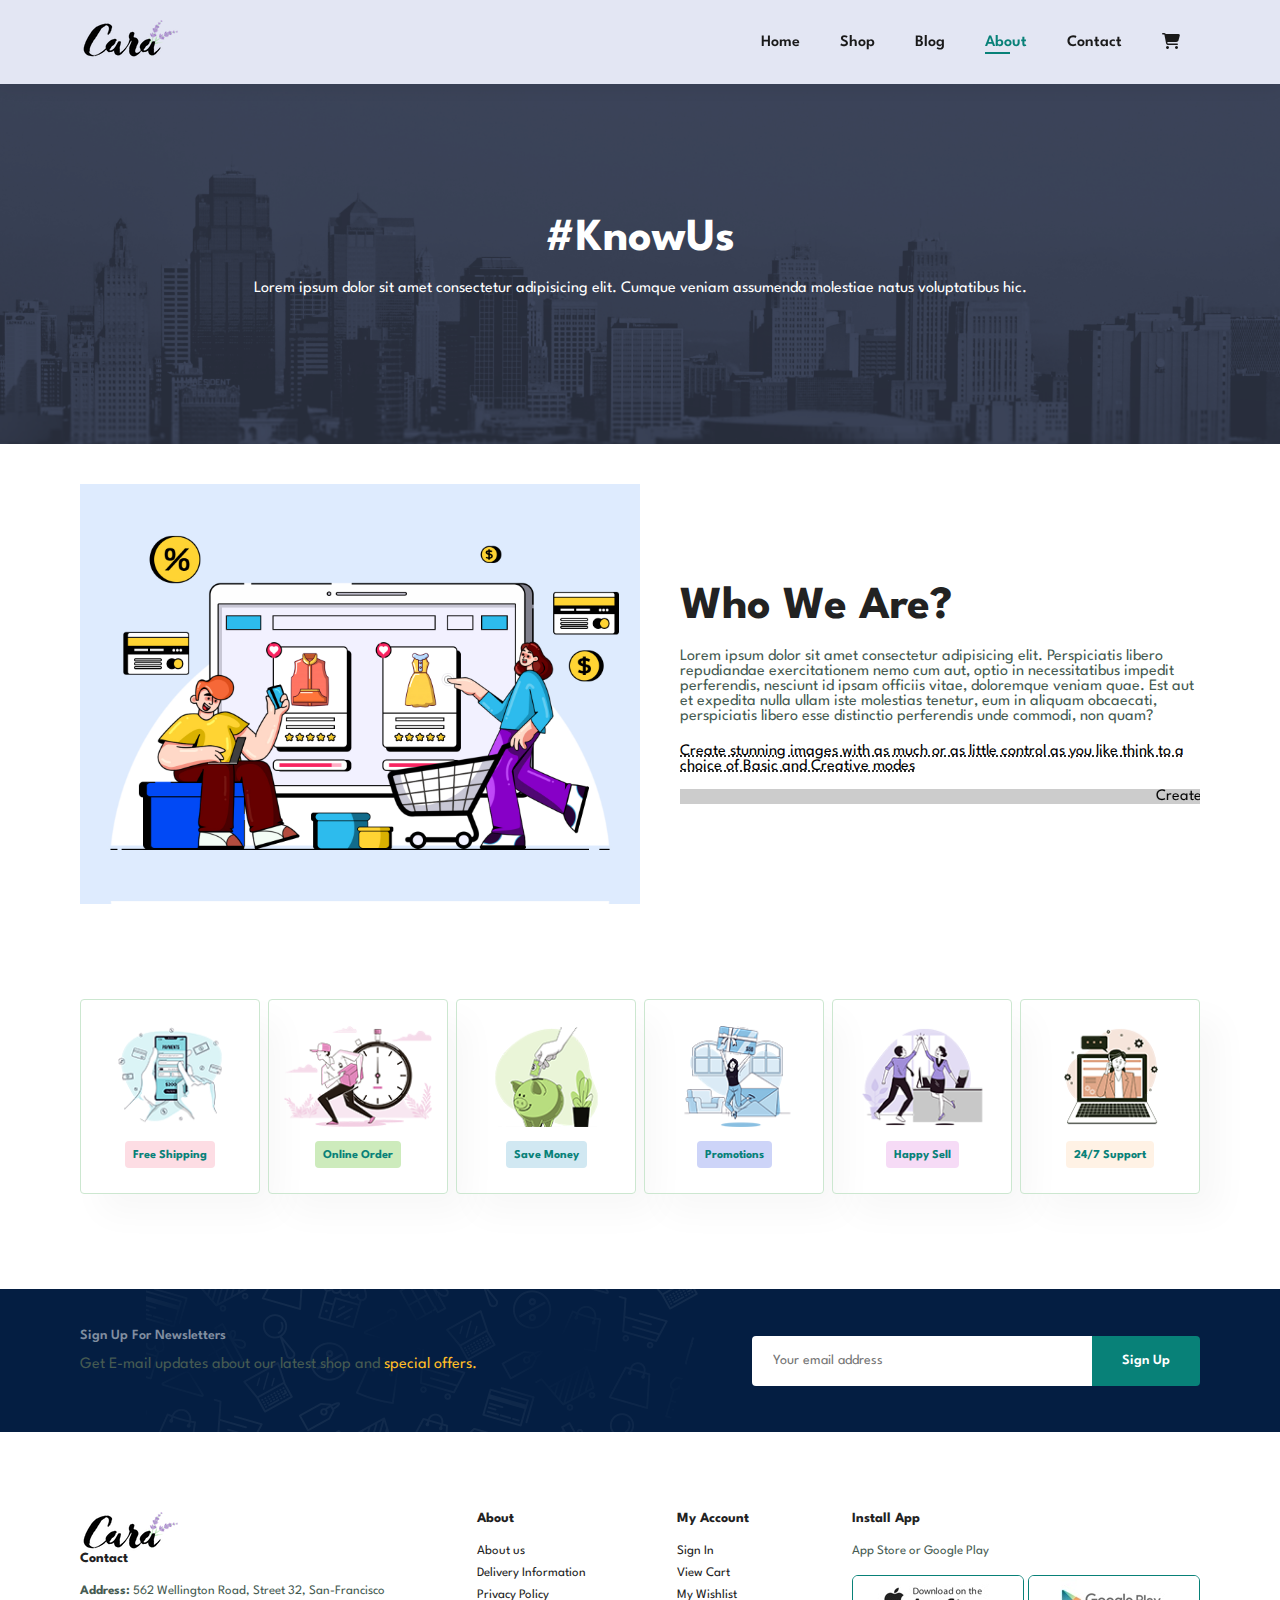
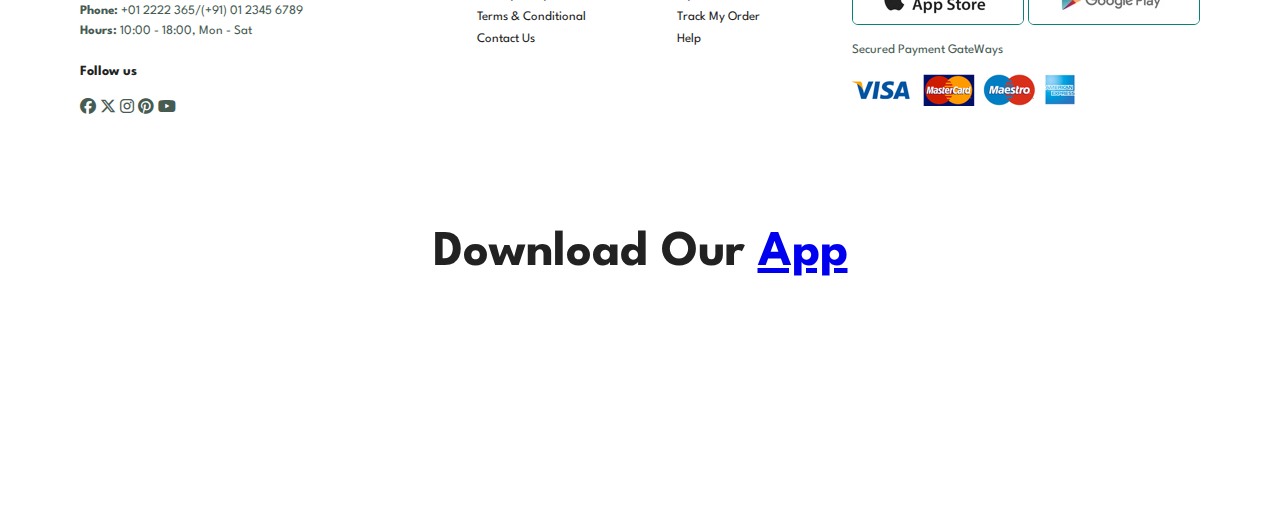
==== about.html @ c0e15d22 "created about page" ====
<!DOCTYPE html>
<html lang="en">
<head>
    <meta charset="UTF-8">
    <meta name="viewport" content="width=device-width, initial-scale=1.0">
    <title>Document</title>
    <link rel="stylesheet" href="style.css">
    <link rel="stylesheet" href="https://cdnjs.cloudflare.com/ajax/libs/font-awesome/6.4.2/css/all.min.css"/>
</head>
<body>
    
    <section id = "header">
        <a href=""><img src="img/logo.png" class="logo" alt="logo"></a>

        <div>
            <ul id="navbar">
                <li><a href="index.html">Home</a></li>
                <li><a href="shop.html">Shop</a></li>
                <li><a href="blog.html">Blog</a></li>
                <li><a class="active" href="about.html">About</a></li>
                <li><a href="contact.html">Contact</a></li>
                <li id="lg-bag"><a href="cart.html"><i class="fa-solid fa-cart-shopping"></i></a></li>
                <a href="#" id="close" ><i class="far fa-times"></i></a>
            </ul>
        </div>
        <div id="mobile">
            <a href="cart.html"><i class="fa-solid fa-cart-shopping"></i></a>
            <i id="bar" class="fas fa-outdent"></i>
        </div>
    </section>

    <section id="page-header" class="about-header">
        
        <h2>#KnowUs</h2>
        
        <p>Lorem ipsum dolor sit amet consectetur adipisicing elit. Cumque veniam assumenda molestiae natus voluptatibus hic. </p>
        
    </section>

    <section id="about-head" class="section-p1">
        <img src="img/about/a6.jpg" alt="">
        <div>
            <h2>Who We Are?</h2>
            <p>Lorem ipsum dolor sit amet consectetur adipisicing 
                elit. Perspiciatis libero repudiandae exercitationem 
                nemo cum aut, optio in necessitatibus impedit perferendis, nesciunt id ipsam officiis vitae, doloremque veniam quae. Est aut et expedita nulla ullam iste molestias tenetur, eum in aliquam obcaecati, perspiciatis libero esse 
                distinctio perferendis unde commodi, non quam?</p>
            <abbr title="">Create stunning images with as much 
                or as little control as you like think to a choice
                 of Basic and Creative modes
            </abbr>
            <br>
            <br>

            <marquee bgcolor="#ccc" loop="-1" scrollamount="5" width="100%">
                Create stunning images with as much 
                or as little control as you like think to a choice
                 of Basic and Creative modes</marquee>
        </div>
    </section>

    <section id="feature" class="section-p1">
        <div class="fe-box">
            <img src="img/features/f1.png" alt="">
            <h6>Free Shipping</h6>
        </div>
        <div class="fe-box">
            <img src="img/features/f2.png" alt="">
            <h6>Online Order</h6>
        </div>
        <div class="fe-box">
            <img src="img/features/f3.png" alt="">
            <h6>Save Money</h6>
        </div>
        <div class="fe-box">
            <img src="img/features/f4.png" alt="">
            <h6>Promotions</h6>
        </div>
        <div class="fe-box">
            <img src="img/features/f5.png" alt="">
            <h6>Happy Sell</h6>
        </div>
        <div class="fe-box">
            <img src="img/features/f6.png" alt="">
            <h6>24/7 Support</h6>
        </div>
    </section>

    <section id="newsletter" class="section-p1 section-m1" >
        <div class="newstext">
            <h4>Sign Up For Newsletters</h4>
            <p>Get E-mail updates about our latest shop and <span>special offers.</span></p>
        </div>
        <div class="form">
            <input type="text" placeholder="Your email address">
            <button class="normal">Sign Up</button>
        </div>
    </section>

    <footer class="section-p1">
        <div class="col">
            <img src="img/logo.png" alt="">
            <h4>Contact</h4>
            <p><strong>Address: </strong>562 Wellington Road, Street 32, San-Francisco</p>
            <p><strong>Phone: </strong>+01 2222 365/(+91) 01 2345 6789</p>
            <p><strong>Hours: </strong>10:00 - 18:00, Mon - Sat</p>
            <div class="follow">
                <h4>Follow us</h4>
                <div class="icon">
                    <i class="fa-brands fa-facebook"></i>
                    <i class="fa-brands fa-x-twitter"></i>
                    <i class="fa-brands fa-instagram"></i>
                    <i class="fa-brands fa-pinterest"></i>
                    <i class="fa-brands fa-youtube"></i>
                </div>
            </div>
        </div>

        <div class="col">
            <h4>About</h4>
            <a href="#">About us</a>
            <a href="#">Delivery Information</a>
            <a href="#">Privacy Policy</a>
            <a href="#">Terms & Conditional</a>
            <a href="#">Contact Us</a>
        </div>

        <div class="col">
            <h4>My Account</h4>
            <a href="#">Sign In</a>
            <a href="#">View Cart</a>
            <a href="#">My Wishlist</a>
            <a href="#">Track My Order</a>
            <a href="#">Help</a>
        </div>

        <div class="col install">
            <h4>Install App</h4>
            <p>App Store or Google Play</p>
            <div class="row">
                <img src="img/pay/app.jpg" alt="">
                <img src="img/pay/play.jpg" alt="">
            </div>
            <p>Secured Payment GateWays</p>
            <img src="img/pay/pay.png" alt="">
        </div>

    </footer>

    <section id="about-app" class="section-p1">
        <h1>Download Our <a href="#">App</a></h1>
        <div class="video">
            <video autoplay muted loop src="img/about/1.mp4"></video>
        </div>
    </section>

    

    <script src="script.js"></script>
</body>
</html>
---- style.css ----
@import url("https://fonts.googleapis.com/css2?family=Spartan:wght@100;200;300;400;500;600;700;800;900&display=swap");
* {
  margin: 0;
  padding: 0;
  box-sizing: border-box;
  font-family: "Spartan", sans-serif;
}

html {
  scroll-behavior: smooth;
}

/* Global Styles */

h1 {
  font-size: 50px;
  line-height: 64px;
  color: #222;
}

h2 {
  font-size: 46px;
  line-height: 54px;
  color: #222;
}

h4 {
  font-size: 20px;
  color: #222;
}

h6 {
  font-weight: 700;
  font-size: 12px;
}

p {
  font-size: 16px;
  color: #465b52;
  margin: 15px 0 20px 0;
}

.section-p1 {
  padding: 40px 80px;
}

.section-m1 {
  margin: 40px 0;
}

button.normal{
    font-size: 14px;
    font-weight: 600;
    padding: 15px 30px;
    color: #000;
    background-color: #fff;
    border-radius: 4px;
    cursor: pointer;
    border: none;
    outline: none;
    transition: 0.2s;
}

button.white{
    font-size: 13px;
    font-weight: 600;
    padding: 11px 18px;
    color: #fff;
    background-color: transparent;
    cursor: pointer;
    border: 1px solid #fff;
    outline: none;
    transition: 0.2s;
}

body {
  width: 100%;
}

#header{
    display: flex;
    align-items: center;
    justify-content: space-between;
    padding: 20px 80px;
    background: #E3E6F3;
    box-shadow: 0 5px 15px rgba(0,0,0,0.06);
    z-index: 999;
    position: sticky;
    top: 0;
    left: 0;
}
 
#navbar{
    display: flex;
    align-items: center;
    justify-content: center;
} 

 #navbar li{
    list-style: none;
    padding: 0 20px;
    position: relative;
}

#navbar li a{
    text-decoration: none;
    font-size: 16px;
    font-weight: 600;
    color: #1a1a1a;
    transition: 0.3s ease;
}

#navbar li a:hover,
#navbar li a.active{
    color: #088178;
}

#navbar li a.active::after,
#navbar li a:hover::after{
    content: "";
    width: 30%;
    height: 2px;
    background-color: #088178;
    position: absolute;
    bottom: -4px;
    left: 20px;
} 

#mobile{
    display: none;
    align-items: center;
}

#close{
    display: none;
}

#hero{
    background-image: url("img/hero4.png");
    height: 90vh;
    width: 100%;
    background-size: cover;
    background-position: top 25% right 0;
    padding: 0 80px;
    display: flex;
    flex-direction: column;
    align-items: flex-start;
    justify-content: center;
}

#hero h4{
    padding-bottom: 15px;
}

#hero h1{
    color: #088178;
}

#hero button{
    background-image: url("img/button.png");
    background-color: transparent;
    color: #088178;
    border: 0;
    padding: 14px 80px 14px 65px;
    background-repeat: no-repeat;
    cursor: pointer;
    font-weight: 700;
    font-size: 15px;
}

#feature {
    display: flex;
    align-items: center;
    justify-content: space-between;
    flex-wrap: wrap;
}

#feature .fe-box{
    width: 180px;
    text-align: center;
    padding: 25px 15px;
    box-shadow: 20px 20px 34px rgba(0,0,0,0.03);
    border: 1px solid #cce7d0;
    border-radius: 4px;
    margin: 15px 0;
}

#feature .fe-box:hover{
    box-shadow: 10px 10px 54px rgba(70, 62, 221, 0.1);
}

#feature .fe-box img{
    width: 100%;
    margin-bottom: 10px;
}

#feature .fe-box h6{
    display: inline-block;
    padding: 9px 8px 6px 8px;
    line-height: 1;
    border-radius: 4px;
    color: #088178;
    background-color: #fddde4;
}

#feature .fe-box:nth-child(2) h6{
    background-color: #cdebbc;
}

#feature .fe-box:nth-child(3) h6{
    background-color: #d1e8f2;
}

#feature .fe-box:nth-child(4) h6{
    background-color: #cdd4f8;
}

#feature .fe-box:nth-child(5) h6{
    background-color: #f6dbf6;
}

#feature .fe-box:nth-child(6) h6{
    background-color: #fff2e5;
}

#product1{
    text-align: center;
}

#product1 .pro-container{
    display: flex;
    justify-content: space-between;
    padding-top: 20px;
    flex-wrap: wrap;
}

#product1 .pro{
    width: 23%;
    min-width: 250px;
    padding: 10px 12px;
    border: 1px solid #cce7d0;
    border-radius: 25px;
    cursor: pointer;
    box-shadow: 20px 20px 30px rgba(0,0,0,0.02);
    margin: 15px 0;
    transition: 0.2s ease;
    position: relative;
}

#product1 .pro img{
    width: 100%;
    border-radius: 20px;
}

#product1 .pro:hover{
    box-shadow: 20px 20px 30px rgba(0,0,0,0.06);
}

#product1 .pro .des{
    text-align: start;
    padding: 10px 0;
}

#product1 .pro .des span{
    color: #606063;
    font-size: 12px;
}

#product1 .pro .des h5{
    padding-top: 7px;
    color: #1a1a1a;
    font-size: 14px;
}

#product1 .pro .des i{
    font-size: 12px;
    color: rgb(243,0181, 25);
}

#product1 .pro .des h4{
    padding-top: 7px;
    font-size: 15px;
    font-weight: 700;
    color: #088178;
}

#product1 .pro .cart{
    width: 40px;
    height: 40px;
    line-height: 40px;
    border-radius: 50px;
    background-color: #e8f6ea;
    font-weight: 500;
    color: #088178;
    border: 1px solid #cce7d0;
    position: absolute;
    bottom: 20px;
    right: 10px;
}

#banner{
    display: flex;
    flex-direction: column;
    justify-content: center;
    align-items: center;
    text-align: center;
    background-image: url("img/banner/b2.jpg");
    width: 100%;
    height: 40vh;
    background-size: cover;
    background-position: center;
}

#banner h4{
    color: #fff;
    font-size: 16px;
}

#banner h2{
    color: #fff;
    font-size: 30px;
    padding: 10px 0;
}

#banner h2 span{
    color: #ef3636;
}

#banner button:hover{
    background: #088178;
    color: #fff;
}

#sm-banner {
    display: flex;
    justify-content: space-between;
    flex-wrap: wrap;
}

#sm-banner .banner-box{
    display: flex;
    flex-direction: column;
    justify-content: center;
    align-items: flex-start;
    background-image: url("img/banner/b17.jpg");
    min-width: 555px;
    height: 50vh;
    background-size: cover;
    background-position: center;
    padding: 30px;
}

#sm-banner h4{
    color: #fff;
    font-size: 20px;
    font-weight: 300;
}

#sm-banner h2{
    color: #fff;
    font-size: 28px;
    font-weight: 800;
}

#sm-banner span{
    color: #fff;
    font-size: 14px;
    font-weight: 500;
    padding-bottom: 15px;
}

#sm-banner .banner-box:hover button{
    background: #088178;
    border: 1px solid #088178;
}

#sm-banner .banner-box2{
    background-image: url("img/banner/b10.jpg");
}

#banner3 .banner-box{
    display: flex;
    flex-direction: column;
    justify-content: center;
    align-items: flex-start;
    background-image: url("img/banner/b7.jpg");
    min-width: 30%;
    height: 30vh;
    background-size: cover;
    background-position: center;
    padding: 20px;
    margin-bottom: 20px;
}

#banner3{
    display: flex;
    justify-content: space-between;
    flex-wrap: wrap;
    padding: 0 80px;
}

#banner3 h2{
    color: #fff;
    font-weight: 900;
    font-size: 22px;
}

#banner3 h3{
    color: #ec544e;
    font-weight: 800;
    font-size: 15px;
}

#banner3 .banner-box2{
    background-image: url("img/banner/b4.jpg");
}

#banner3 .banner-box3{
    background-image: url("img/banner/b18.jpg");
}

#newsletter{
    display: flex;
    justify-content: space-between;
    flex-wrap: wrap;
    align-items: center;
    background-image: url("img/banner/b14.png");
    background-repeat: no-repeat;
    background-position:  20% 30%;
    background-color: #041e42;
}

#newsletter h4 {
    font-size: 22px;
    font-weight: 700;
    color: #fff;
}

#newsletter h4 {
    font-size: 14px;
    font-weight: 600;
    color: #818ea0;
}

#newsletter p span{
    color: #ffbd27;
}

#newsletter input {
    height: 3.125rem;
    padding: 0 1.25rem;
    font-size: 14px;
    width: 100%;
    border: 1px solid transparent;
    border-radius: 4px;
    outline: none;
    border-top-right-radius: 0;
    border-bottom-right-radius: 0;
}

#newsletter button{
    background-color: #088178;
    color: #fff;
    white-space: nowrap;
    border-top-left-radius: 0;
    border-bottom-left-radius: 0;
}

#newsletter .form{
    display: flex;
    width: 40%;
}

footer{
    display: flex;
    flex-wrap: wrap;
    justify-content: space-between;
}

footer .col{
    display: flex;
    flex-direction: column;
    align-items: flex-start;
    margin-bottom: 20px;
}

footer .logo{
    margin-bottom: 30px;
}

footer h4{
    font-size: 14px;
    padding-bottom: 20px;
}

footer p{
    font-size: 13px;
    margin: 0 0 8px 0;
}

footer a{
    font-size: 13px;
    text-decoration: none;
    color: #222;
    margin-bottom: 10px;
}

footer .follow{
    margin-top: 20px;
}

footer .follow{
    color: #465b52;
    padding-right: 4px;
    cursor: pointer;
}

footer .install .row img{
    border: 1px solid #088178;
    border-radius: 6px;
}

footer .install img{
    margin: 10px 0 15px 0;
}

footer .follow i:hover,
footer a:hover{
    color: #088178;
}

@media (max-width:799px) {
    .section-p1{
        padding: 40px 40px;
    }
    #navbar{
        display: flex;
        flex-direction: column;
        align-items: flex-start;
        justify-content: flex-start;
        position: fixed;
        top: 0;
        right: -300px;
        height: 100vh;
        width: 300px;
        background-color: #E3E6F3;
        box-shadow: 0 40px 60px rgba(0,0,0,0.1);
        padding: 80px 0 0 10px;
        transition: 0.3s;
    }

    #navbar.active{
        right: 0px;
    }

    #navbar li{
       margin-bottom: 25px;
    }

    #mobile{
        display: none;
        align-items: center;
    }

    #mobile i{
        color: #1a1a1a;
        font-size: 24px;
        padding-left: 20px;
    }

    #close{
        display: initial;
        position: absolute;
        top: 30px;
        left: 30px;
        color: #222;
        font-size: 24px;
    }

    #lg-bag{
        display: none;
    }

    #hero{
        height: 70vh;
        padding: 0 80px;
        background-position: top 30% right 30%;
    }

    #feature{
        justify-content: center;
    }

    #feature .fe-box{
        margin: 15px 15px;
    }

    #product1 .pro-container{
        justify-content: center;
    }

    #product1 .pro{
        margin: 15px;
    }

    #banner{
        height: 20vh;
    }

    #sm-banner .banner-box{
        min-width: 100%;
        height: 30vh;
    }

    #banner3{
        padding: 0 40px;
    }

    #banner3 .banner-box{
        width: 28%;
    }

    #newsletter .form{
        width: 70%;
    }
}

@media (max-width: 477px){
    .section-p1{
        padding: 20px;
    }
    #header{
        padding: 10px 30px;
    }
    h1{
        font-size: 38px;
    }

    h2{
        font-size: 32px;
    }

    #hero{
        padding: 0 20px;
        background-position: 55%;
    }
    #feature{
        justify-content: space-between;
    }
    #feature .fe-box{
        width: 155px;
        margin: 0 0 15px 0;
    }
    #product1 .pro{
        width: 100%;
    }
    #banner{
        height: 40vh;
    }
    #sm-banner .banner-box{
        height: 40vh;
    }
    #sm-banner .banner-box2{
        margin-top: 20px;
    }
    #banner3{
        padding: 0 20px;
    }
    #banner3 .banner-box{
        width: 100%;
    }
    #newsletter{
        padding: 40px 20px;
    }
    #newsletter .form{
        width: 100%;
    }

    #prodetails{
        display: flex;
        flex-direction: column;
    }

    #prodetails .single-pro-image{
        width: 100%;
        margin-right: 0px;
    }

    /*Blog Page */

    #blog{
        padding: 100px 20px 0 20px;
    }

    #blog .blog-box{
        display: flex;
        flex-direction: column;
        align-items: flex-start;
    }

    #blog .blog-img{
        width: 100%;
        margin-right: 0px;
        margin-bottom: 30px;
    }

    #blog .blog-details{
        width: 100%;
    }

    /*About Page*/

    #about-head{
        flex-direction: column;
    }

    #about-head img{
        width: 100%;
        margin-bottom: 20px;
    }

    #about-head div{
        padding-left: 0;
    }

    #about-head .video{
        width: 100%;
    }
}

#page-header{
    background-image: url("img/banner/b1.jpg");
    width: 100%;
    height: 40vh;
    background-size: cover;
    display: flex;
    justify-content: center;
    text-align: center;
    flex-direction: column;
    padding: 14px;
}

#page-header h2,
#page-header p{
    color: #fff;
}

#pagination{
    text-align: center;
}

#pagination a{
    text-decoration: none;
    background-color: #088178;
    padding: 15px 20px;
    border-radius: 4px;
    color: #fff;
    font-weight: 600;
}

#pagination a{
    font-size: 16px;
    font-weight: 600;
}

#prodetails{
    display: flex;
    margin-top: 20px;
}

#prodetails .single-pro-details{
    width: 50%;
    padding-top: 30px;
}

#prodetails .single-pro-details h4{
    padding: 40px 0 20px 0;
}

#prodetails .single-pro-details h2{
    font-size: 26px;
}

#prodetails .single-pro-details select{
    display: block;
    padding: 5px 10px;
    margin-bottom: 10px;
}

#prodetails .single-pro-details input{
    width: 50px;
    height: 47px;
    padding-left: 10px;
    font-size: 16px;
    margin-right: 10px;
}

#prodetails .single-pro-details input:focus{
    outline: none;
}

#prodetails .single-pro-details button{
    background: #088178;
    color: #fff;
}

#prodetails .single-pro-details span{
    line-height: 25px;
}

#prodetails .single-pro-image{
    width: 40%;
    margin-right: 50px;
}

.small-img-group{
    display: flex;
    justify-content: space-between;
}

.small-img-col{
     flex-basis: 24%;
     cursor: pointer;
}

/*Blog Page*/

#page-header.blog-header{
    background-image: url("img/banner/b19.jpg");
}

#blog{
    padding: 150px 150px 0 150px;
}

#blog .blog-box{
    display: flex;
    align-items: center;
    width: 100%;
    position: relative;
    padding-bottom: 90px;
}

#blog .blog-img{
    width: 50%;
    margin-right: 40px;
}

#blog img{
    width: 100%;
    height: 300px;
    object-fit: cover;
}

#blog .blog-details{
    width: 50%;
}

#blog .blog-details a{
    text-decoration: none;
    font-size: 11px;
    color: #000;
    font-weight: 700;
    position: relative;
    transition: 0.3s;
}

#blog .blog-details a::after{
    content: "";
    width: 50%;
    height: 1px;
    background-color: #000;
    position: absolute;
    top: 4px;
    right: -60px;
}

#blog .blog-details a:hover{
    color: #088178;
}

#blog .blog-details a:hover:after{
    background-color: #088178;
}

#blog .blog-box h1{
    position: absolute;
    top: -40px;
    left: 0;
    font-size: 70px;
    font-weight: 700;
    color: #c9cbce;
    z-index: -9;
}

#page-header.about-header{
    background-image: url("img/about/banner.png");
}

#about-head{
    display: flex;
    align-items: center;
}

#about-head img{
    width: 50%;
    height: auto;
}

#about-head div{
    padding-left: 40px;
}

#about-app{
    text-align: center;
}

#about-app .video{
    width: 70%;
    height: 100%;
    margin: 30px auto 0 auto;
}

#about-app .video video{
    width: 100%;
    height: 100%;
    border-radius: 20px;
}
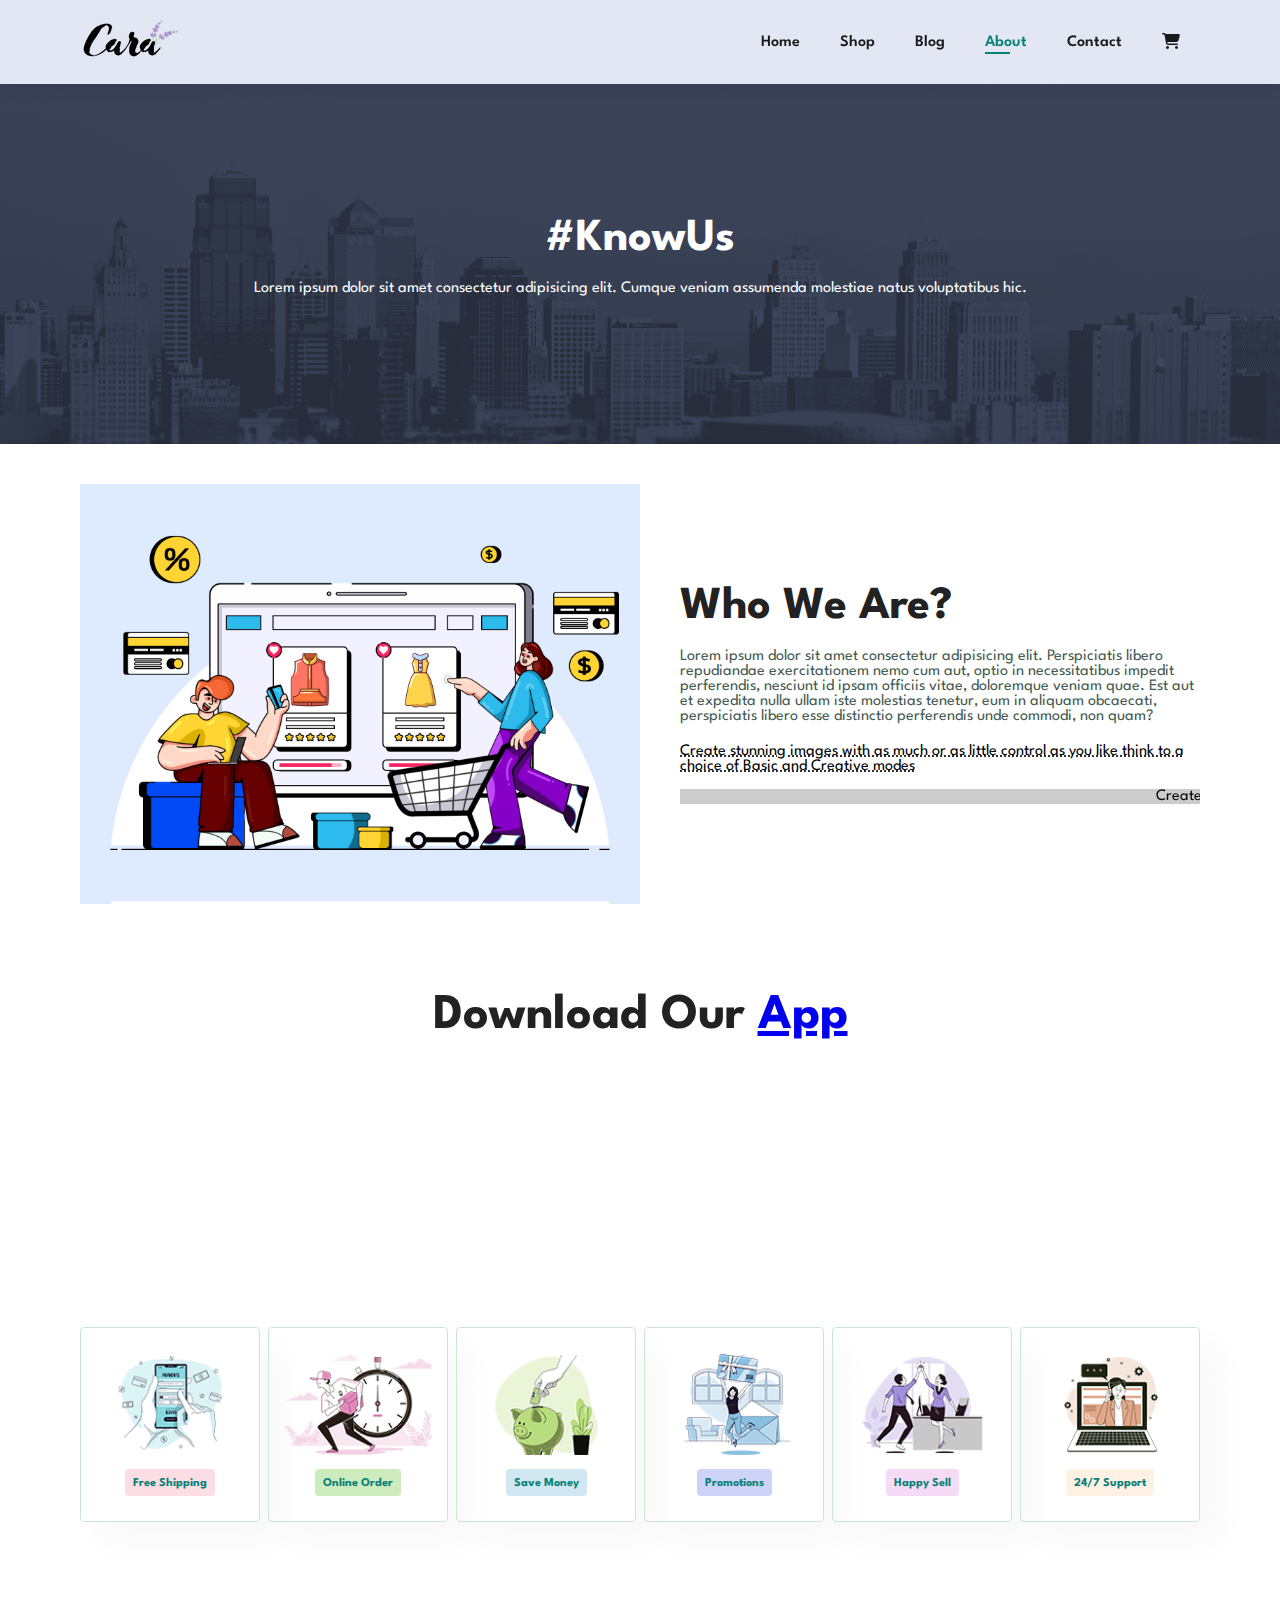
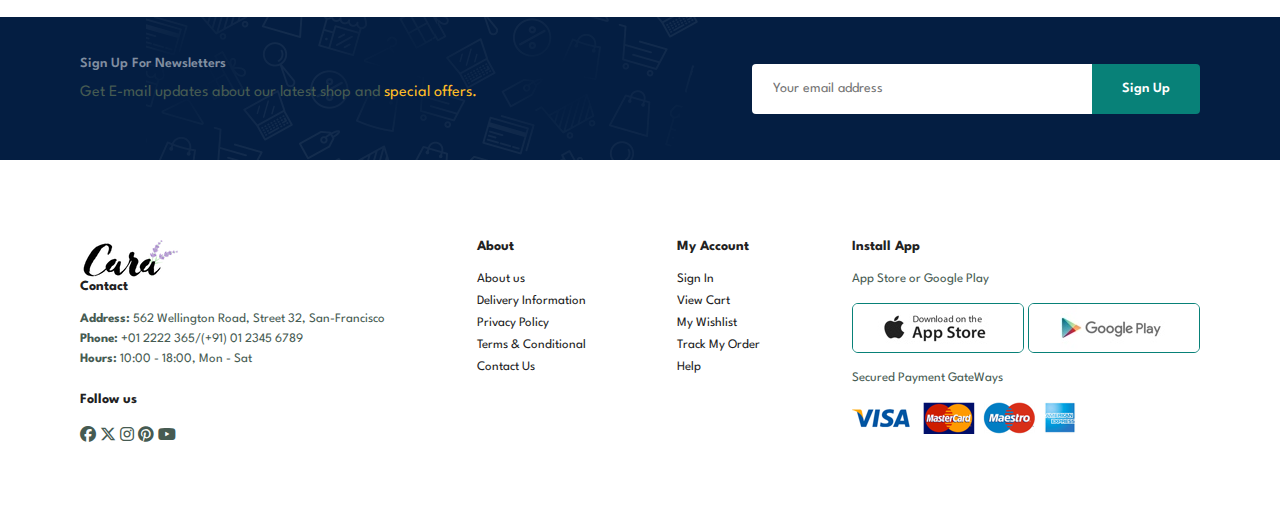
==== commit 0d57b302: "created contact page" ====
--- a/about.html
+++ b/about.html
@@ -56,6 +56,13 @@
                 Create stunning images with as much 
                 or as little control as you like think to a choice
                  of Basic and Creative modes</marquee>
+        </div>
+    </section>
+
+    <section id="about-app" class="section-p1">
+        <h1>Download Our <a href="#">App</a></h1>
+        <div class="video">
+            <video autoplay muted loop src="img/about/1.mp4"></video>
         </div>
     </section>
 
@@ -147,12 +154,7 @@
 
     </footer>
 
-    <section id="about-app" class="section-p1">
-        <h1>Download Our <a href="#">App</a></h1>
-        <div class="video">
-            <video autoplay muted loop src="img/about/1.mp4"></video>
-        </div>
-    </section>
+    
 
     
 
--- a/style.css
+++ b/style.css
@@ -623,6 +623,15 @@
     #newsletter .form{
         width: 70%;
     }
+
+    /*Contact page*/
+    #form-details{
+        padding: 40px;
+    }
+
+    #form-details form{
+        width: 50%;
+    }
 }
 
 @media (max-width: 477px){
@@ -725,6 +734,32 @@
 
     #about-head .video{
         width: 100%;
+    }
+
+    /*Contact Page*/
+
+    #contact-details{
+        flex-direction: column;
+    }
+
+    #contact-details .details{
+        width: 100%;
+        margin-bottom: 30px;
+    }
+
+    #contact-details .map{
+        width: 100%;
+    }
+
+    #form-details{
+        margin: 10px;
+        padding: 30px 10px;
+        flex-wrap: wrap;
+    }
+
+    #form-details form{
+        width: 100%;
+        margin-bottom: 30px;
     }
 }
 
@@ -925,4 +960,112 @@
     width: 100%;
     height: 100%;
     border-radius: 20px;
+}
+
+#contact-details{
+    display: flex;
+    align-items: center;
+    justify-content: space-between;
+}
+
+#contact-details .details{
+    width: 40%;
+}
+
+#contact-details .details span,
+#form-details form span{
+    font-size: 12px;
+}
+
+#contact-details .details h2,
+#form-details form h2{
+    font-size: 26px;
+    line-height: 35px;
+    padding: 20px 0;
+}
+
+#contact-details .details h3{
+    font-size: 16px;
+    padding-bottom: 15px;
+}
+
+#contact-details .details li{
+    list-style: none;
+    display: flex;
+    padding: 10px 0;
+}
+
+#contact-details .details i{
+    font-size: 14px;
+    padding-right: 22px;
+}
+
+#contact-details .details p{
+    margin: 0;
+    font-size: 14px;
+}
+
+#contact-details .map{
+    width: 55%;
+    height: 400px;
+}
+
+#contact-details .map iframe{
+    width: 100%;
+    height: 100%;
+}
+
+#form-details{
+    display: flex;
+    justify-content: space-between;
+    margin: 30px;
+    padding: 80px;
+    border: 1px solid #e1e1e1;
+}
+
+#form-details form{
+    width: 65%;
+    display: flex;
+    flex-direction: column;
+    align-items: flex-start;
+}
+
+#form-details form input,
+#form-details form textarea{
+    width: 100%;
+    padding: 12px 15px;
+    outline: none;
+    margin-bottom: 20px;
+    border: 1px solid #e1e1e1;
+}
+
+#form-details form button{
+    background-color: #088178;
+    color: #fff;
+}
+
+#form-details .people div{
+    padding-bottom: 25px;
+    display: flex;
+    align-items: flex-start;
+}
+
+#form-details .people div img{
+    width: 65px;
+    height: 65px;
+    object-fit: cover;
+    margin-right: 15px;
+}
+
+#form-details .people div p{
+    margin: 0;
+    font-size: 13px;
+    line-height: 25px;
+}
+
+#form-details .people div p span{
+    display: block;
+    font-size: 16px;
+    font-weight: 600;
+    color: #000;
 }